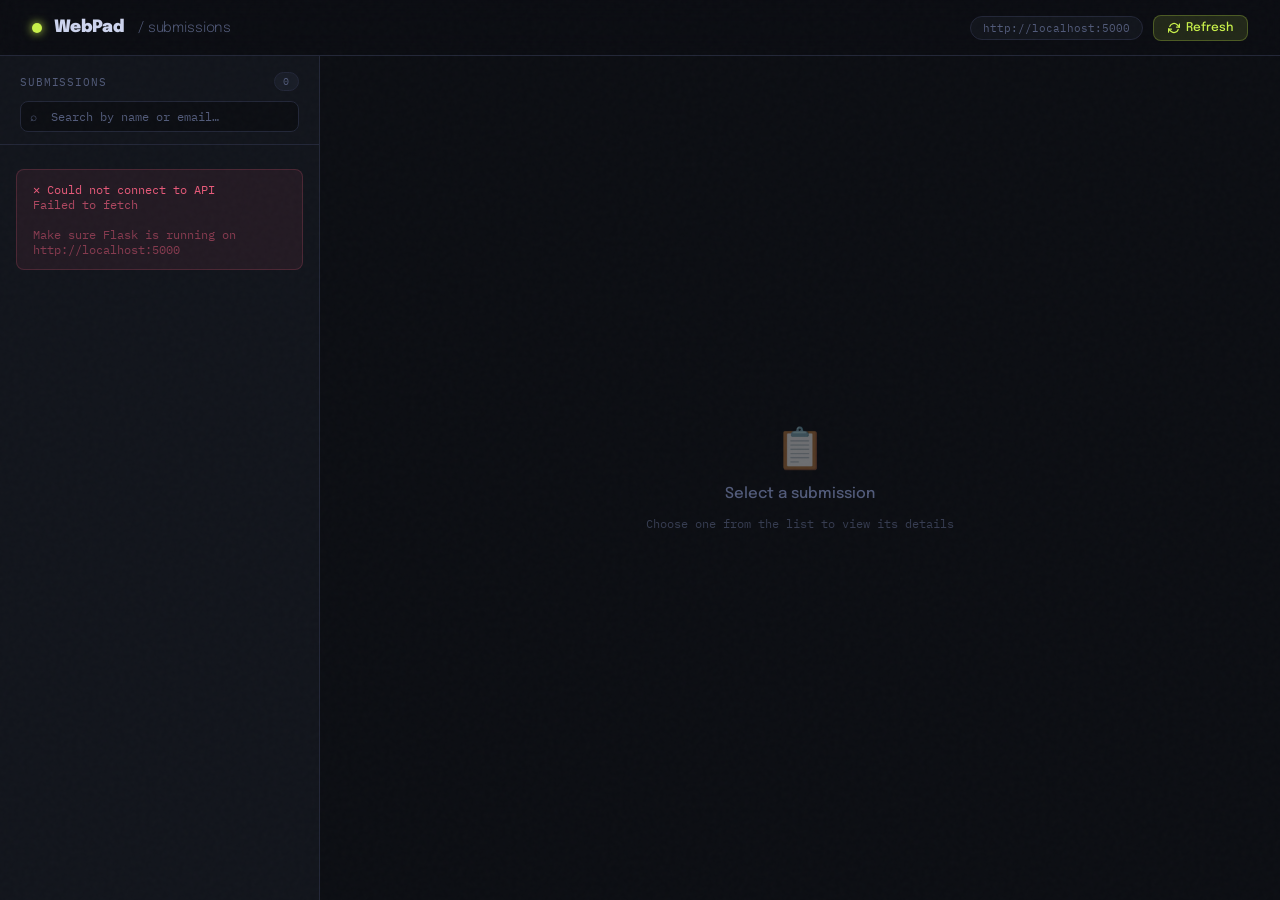
==== subs.html @ 9872ff40 "Add files via upload" ====
<!DOCTYPE html>
<html lang="en">
<head>
  <meta charset="UTF-8"/>
  <meta name="viewport" content="width=device-width, initial-scale=1.0"/>
  <title>WebPad — Submissions</title>
  <link href="https://fonts.googleapis.com/css2?family=IBM+Plex+Mono:ital,wght@0,300;0,400;0,500;1,400&family=Epilogue:wght@300;400;500;700;900&display=swap" rel="stylesheet"/>
  <style>
    *, *::before, *::after { box-sizing: border-box; margin: 0; padding: 0; }

    :root {
      --bg:         #0c0e13;
      --surface:    #12151c;
      --surface2:   #191d27;
      --border:     #232738;
      --accent:     #c8f04a;
      --accent-dim: rgba(200,240,74,0.12);
      --blue:       #5ab4e8;
      --red:        #e85a7a;
      --muted:      #353a52;
      --text:       #cdd4ee;
      --text-dim:   #525b7a;
      --font-mono:  'IBM Plex Mono', monospace;
      --font-ui:    'Epilogue', sans-serif;
    }

    html, body {
      min-height: 100vh;
      background: var(--bg);
      color: var(--text);
      font-family: var(--font-ui);
    }

    /* grain overlay */
    body::before {
      content: '';
      position: fixed; inset: 0;
      background-image: url("data:image/svg+xml,%3Csvg viewBox='0 0 200 200' xmlns='http://www.w3.org/2000/svg'%3E%3Cfilter id='n'%3E%3CfeTurbulence type='fractalNoise' baseFrequency='0.85' numOctaves='4' stitchTiles='stitch'/%3E%3C/filter%3E%3Crect width='100%25' height='100%25' filter='url(%23n)'/%3E%3C/svg%3E");
      opacity: 0.02; pointer-events: none; z-index: 9999;
    }

    /* ── HEADER ── */
    header {
      position: sticky; top: 0; z-index: 100;
      background: rgba(12,14,19,0.85);
      backdrop-filter: blur(12px);
      border-bottom: 1px solid var(--border);
      padding: 0 32px;
      height: 56px;
      display: flex; align-items: center; justify-content: space-between;
    }

    .logo {
      display: flex; align-items: center; gap: 12px;
      font-family: var(--font-ui); font-weight: 900;
      font-size: 17px; letter-spacing: -0.04em;
    }
    .logo-dot {
      width: 10px; height: 10px; border-radius: 50%;
      background: var(--accent);
      box-shadow: 0 0 10px var(--accent);
    }
    .logo-sub {
      font-weight: 300; color: var(--text-dim); font-size: 14px;
      margin-left: 2px; letter-spacing: -0.01em;
    }

    .header-right { display: flex; align-items: center; gap: 10px; }

    .btn {
      display: flex; align-items: center; gap: 6px;
      font-family: var(--font-ui); font-size: 12px; font-weight: 500;
      padding: 6px 14px; border-radius: 8px; border: none;
      cursor: pointer; transition: all 0.15s;
    }
    .btn-refresh {
      background: var(--accent-dim);
      color: var(--accent);
      border: 1px solid rgba(200,240,74,0.25);
    }
    .btn-refresh:hover { background: rgba(200,240,74,0.2); }
    .btn-refresh.spinning svg { animation: spin 0.8s linear infinite; }
    @keyframes spin { to { transform: rotate(360deg); } }

    .api-badge {
      font-family: var(--font-mono); font-size: 11px;
      color: var(--text-dim); background: var(--surface);
      border: 1px solid var(--border);
      padding: 4px 12px; border-radius: 20px;
    }

    /* ── MAIN LAYOUT ── */
    .container {
      display: grid;
      grid-template-columns: 320px 1fr;
      height: calc(100vh - 56px);
      overflow: hidden;
    }

    /* ── SIDEBAR ── */
    .sidebar {
      border-right: 1px solid var(--border);
      display: flex; flex-direction: column;
      overflow: hidden;
      background: var(--surface);
    }

    .sidebar-header {
      padding: 16px 20px 12px;
      border-bottom: 1px solid var(--border);
      flex-shrink: 0;
    }

    .sidebar-title {
      font-size: 11px; font-family: var(--font-mono);
      color: var(--text-dim); text-transform: uppercase;
      letter-spacing: 0.08em; margin-bottom: 10px;
      display: flex; align-items: center; justify-content: space-between;
    }

    .count-badge {
      background: var(--surface2); border: 1px solid var(--border);
      border-radius: 10px; padding: 2px 8px;
      font-size: 10px; color: var(--text-dim);
    }

    .search-wrap {
      position: relative;
    }
    .search-icon {
      position: absolute; left: 10px; top: 50%; transform: translateY(-50%);
      color: var(--text-dim); font-size: 12px; pointer-events: none;
    }
    #search {
      width: 100%;
      background: var(--bg);
      border: 1px solid var(--border);
      border-radius: 8px;
      color: var(--text);
      font-family: var(--font-mono); font-size: 12px;
      padding: 7px 10px 7px 30px;
      outline: none; transition: border-color 0.15s;
    }
    #search:focus { border-color: var(--accent); }
    #search::placeholder { color: var(--text-dim); }

    #sub-list {
      flex: 1; overflow-y: auto;
      padding: 8px 0;
    }
    #sub-list::-webkit-scrollbar { width: 4px; }
    #sub-list::-webkit-scrollbar-thumb { background: var(--border); border-radius: 2px; }

    .sub-item {
      padding: 12px 20px;
      cursor: pointer;
      border-left: 3px solid transparent;
      transition: all 0.12s;
      position: relative;
    }
    .sub-item:hover { background: var(--surface2); }
    .sub-item.active {
      background: var(--accent-dim);
      border-left-color: var(--accent);
    }

    .sub-item-name {
      font-size: 13px; font-weight: 500;
      color: var(--text); margin-bottom: 3px;
      white-space: nowrap; overflow: hidden; text-overflow: ellipsis;
    }
    .sub-item.active .sub-item-name { color: var(--accent); }

    .sub-item-meta {
      display: flex; align-items: center; gap: 8px;
      font-family: var(--font-mono); font-size: 10px; color: var(--text-dim);
    }
    .sub-item-file {
      white-space: nowrap; overflow: hidden; text-overflow: ellipsis;
      max-width: 160px;
    }

    .empty-sidebar {
      padding: 40px 20px; text-align: center;
      font-family: var(--font-mono); font-size: 12px; color: var(--text-dim);
      line-height: 1.8;
    }

    /* ── DETAIL PANEL ── */
    .detail {
      display: flex; flex-direction: column;
      overflow: hidden;
      background: var(--bg);
    }

    .detail-header {
      padding: 20px 28px 16px;
      border-bottom: 1px solid var(--border);
      background: var(--surface);
      flex-shrink: 0;
    }

    .detail-name {
      font-size: 22px; font-weight: 900;
      letter-spacing: -0.04em; color: var(--text);
      margin-bottom: 6px;
    }

    .detail-meta-row {
      display: flex; align-items: center; gap: 16px;
      flex-wrap: wrap;
    }

    .meta-chip {
      display: flex; align-items: center; gap: 6px;
      font-family: var(--font-mono); font-size: 11px;
      color: var(--text-dim);
    }
    .meta-chip svg { flex-shrink: 0; }

    .detail-tabs {
      display: flex; gap: 0;
      border-bottom: 1px solid var(--border);
      background: var(--surface);
      padding: 0 28px;
      flex-shrink: 0;
    }

    .tab {
      font-family: var(--font-mono); font-size: 11px;
      font-weight: 500; letter-spacing: 0.04em;
      padding: 10px 16px;
      border: none; background: none;
      color: var(--text-dim);
      cursor: pointer;
      border-bottom: 2px solid transparent;
      transition: all 0.15s;
      text-transform: uppercase;
    }
    .tab:hover { color: var(--text); }
    .tab.active { color: var(--accent); border-bottom-color: var(--accent); }

    .detail-body {
      flex: 1; overflow-y: auto; padding: 24px 28px;
    }
    .detail-body::-webkit-scrollbar { width: 6px; }
    .detail-body::-webkit-scrollbar-thumb { background: var(--border); border-radius: 3px; }

    /* code view */
    .code-block {
      background: var(--surface);
      border: 1px solid var(--border);
      border-radius: 10px;
      overflow: hidden;
    }
    .code-block-header {
      display: flex; align-items: center; justify-content: space-between;
      padding: 10px 16px;
      border-bottom: 1px solid var(--border);
      background: var(--surface2);
    }
    .code-lang {
      font-family: var(--font-mono); font-size: 11px;
      color: var(--text-dim); letter-spacing: 0.06em; text-transform: uppercase;
    }
    .copy-btn {
      font-family: var(--font-mono); font-size: 10px;
      background: none; border: 1px solid var(--border);
      color: var(--text-dim); border-radius: 5px;
      padding: 3px 10px; cursor: pointer; transition: all 0.15s;
    }
    .copy-btn:hover { border-color: var(--accent); color: var(--accent); }
    .copy-btn.copied { border-color: var(--accent); color: var(--accent); }

    pre {
      padding: 18px;
      font-family: var(--font-mono); font-size: 12px;
      line-height: 1.7; color: var(--text);
      overflow-x: auto; white-space: pre-wrap; word-break: break-word;
      max-height: 520px; overflow-y: auto;
    }
    pre::-webkit-scrollbar { width: 4px; height: 4px; }
    pre::-webkit-scrollbar-thumb { background: var(--border); border-radius: 2px; }

    /* preview iframe */
    .preview-wrap {
      border: 1px solid var(--border);
      border-radius: 10px; overflow: hidden;
      background: #fff;
    }
    .preview-bar {
      display: flex; align-items: center; gap: 8px;
      padding: 8px 14px;
      background: var(--surface2);
      border-bottom: 1px solid var(--border);
    }
    .preview-dot { width: 8px; height: 8px; border-radius: 50%; }
    .pd-r { background: #e85a7a; }
    .pd-y { background: #e8c95a; }
    .pd-g { background: #5ae8a0; }
    iframe.sub-preview {
      width: 100%; border: none;
      height: 480px; display: block;
      background: #fff;
    }

    /* json view */
    .json-view { font-family: var(--font-mono); font-size: 12px; line-height: 1.8; }
    .jk { color: var(--blue); }
    .jv { color: var(--text); }
    .js { color: #a8e890; }
    .jn { color: #e8a05a; }

    /* empty / loading state */
    .state-screen {
      display: flex; flex-direction: column;
      align-items: center; justify-content: center;
      height: 100%; gap: 14px;
      color: var(--text-dim);
    }
    .state-icon { font-size: 40px; opacity: 0.4; }
    .state-title { font-size: 15px; font-weight: 500; color: var(--text-dim); }
    .state-sub { font-family: var(--font-mono); font-size: 12px; color: var(--text-dim); opacity: 0.6; }

    /* loading bar */
    .loading-bar-wrap {
      width: 160px; height: 2px;
      background: var(--border); border-radius: 2px; overflow: hidden;
    }
    .loading-bar {
      height: 100%; width: 0%;
      background: var(--accent); border-radius: 2px;
      animation: loadprogress 1.2s ease infinite;
    }
    @keyframes loadprogress {
      0%   { width: 0%;   margin-left: 0%; }
      50%  { width: 60%;  margin-left: 20%; }
      100% { width: 0%;   margin-left: 100%; }
    }

    /* error banner */
    .error-banner {
      background: rgba(232,90,122,0.08);
      border: 1px solid rgba(232,90,122,0.2);
      border-radius: 8px; padding: 12px 16px;
      font-family: var(--font-mono); font-size: 12px;
      color: var(--red); margin: 20px 28px;
    }

    /* stagger animation */
    .sub-item { animation: fadeUp 0.2s ease both; }
    @keyframes fadeUp {
      from { opacity: 0; transform: translateY(6px); }
      to   { opacity: 1; transform: none; }
    }

    /* toast */
    #toast {
      position: fixed; bottom: 24px; left: 50%;
      transform: translateX(-50%) translateY(10px);
      background: var(--surface2); border: 1px solid var(--border);
      color: var(--text); font-family: var(--font-mono); font-size: 12px;
      padding: 8px 18px; border-radius: 20px;
      opacity: 0; pointer-events: none; transition: all 0.2s;
      white-space: nowrap; z-index: 9998;
    }
    #toast.show { opacity: 1; transform: translateX(-50%) translateY(0); }
  </style>
</head>
<body>

<!-- HEADER -->
<header>
  <div class="logo">
    <div class="logo-dot"></div>
    WebPad
    <span class="logo-sub">/ submissions</span>
  </div>
  <div class="header-right">
    <span class="api-badge" id="api-url-badge">http://localhost:5000</span>
    <button class="btn btn-refresh" id="btn-refresh">
      <svg width="12" height="12" viewBox="0 0 24 24" fill="none" stroke="currentColor" stroke-width="2.5" stroke-linecap="round" stroke-linejoin="round">
        <polyline points="23 4 23 10 17 10"/><polyline points="1 20 1 14 7 14"/>
        <path d="M3.51 9a9 9 0 0 1 14.85-3.36L23 10M1 14l4.64 4.36A9 9 0 0 0 20.49 15"/>
      </svg>
      Refresh
    </button>
  </div>
</header>

<!-- MAIN -->
<div class="container">

  <!-- SIDEBAR -->
  <div class="sidebar">
    <div class="sidebar-header">
      <div class="sidebar-title">
        Submissions
        <span class="count-badge" id="count-badge">0</span>
      </div>
      <div class="search-wrap">
        <span class="search-icon">⌕</span>
        <input type="text" id="search" placeholder="Search by name or email…"/>
      </div>
    </div>
    <div id="sub-list">
      <div class="state-screen" style="height:200px">
        <div class="loading-bar-wrap"><div class="loading-bar"></div></div>
        <div class="state-sub">Loading submissions…</div>
      </div>
    </div>
  </div>

  <!-- DETAIL -->
  <div class="detail" id="detail">
    <div class="state-screen">
      <div class="state-icon">📋</div>
      <div class="state-title">Select a submission</div>
      <div class="state-sub">Choose one from the list to view its details</div>
    </div>
  </div>

</div>

<div id="toast"></div>

<script>
// ── CONFIG ──
const API_BASE = 'http://localhost:5000';

// ── STATE ──
let allSubmissions = [];
let activeFile = null;

// ── FETCH LIST ──
async function loadSubmissions() {
  const btn = document.getElementById('btn-refresh');
  btn.classList.add('spinning');

  try {
    const res = await fetch(`${API_BASE}/submissions`);
    if (!res.ok) throw new Error(`${res.status} ${res.statusText}`);
    const data = await res.json();
    allSubmissions = data.submissions || [];
    renderList(allSubmissions);
    document.getElementById('count-badge').textContent = allSubmissions.length;
  } catch (err) {
    document.getElementById('sub-list').innerHTML = `
      <div class="error-banner" style="margin:16px">
        ✕ Could not connect to API<br>
        <span style="opacity:0.7">${escHtml(err.message)}</span><br><br>
        <span style="opacity:0.5">Make sure Flask is running on ${API_BASE}</span>
      </div>`;
  } finally {
    btn.classList.remove('spinning');
  }
}

// ── RENDER LIST ──
function renderList(subs) {
  const list = document.getElementById('sub-list');
  const q = document.getElementById('search').value.toLowerCase();
  const filtered = subs.filter(s =>
    (s.name  || '').toLowerCase().includes(q) ||
    (s.email || '').toLowerCase().includes(q) ||
    (s.file  || '').toLowerCase().includes(q)
  );

  if (filtered.length === 0) {
    list.innerHTML = `<div class="empty-sidebar">
      ${q ? `No results for "<strong>${escHtml(q)}</strong>"` : 'No submissions yet.<br>Run WebPad and submit some code!'}
    </div>`;
    return;
  }

  list.innerHTML = filtered.map((s, i) => `
    <div class="sub-item${s.file === activeFile ? ' active' : ''}"
         data-file="${escHtml(s.file)}"
         style="animation-delay:${i * 0.03}s"
         onclick="openSubmission('${escHtml(s.file)}')">
      <div class="sub-item-name">${escHtml(s.name || '—')}</div>
      <div class="sub-item-meta">
        <span>${escHtml(s.email || '—')}</span>
        ·
        <span class="sub-item-file">${escHtml(s.file)}</span>
      </div>
    </div>
  `).join('');
}

// ── OPEN DETAIL ──
async function openSubmission(file) {
  activeFile = file;
  renderList(allSubmissions); // update active highlight

  const detail = document.getElementById('detail');
  detail.innerHTML = `<div class="state-screen">
    <div class="loading-bar-wrap"><div class="loading-bar"></div></div>
    <div class="state-sub">Loading ${escHtml(file)}…</div>
  </div>`;

  try {
    const res = await fetch(`${API_BASE}/submissions/${encodeURIComponent(file)}`);
    if (!res.ok) throw new Error(`${res.status} ${res.statusText}`);
    const sub = await res.json();
    renderDetail(sub);
  } catch (err) {
    detail.innerHTML = `<div class="error-banner">✕ Failed to load: ${escHtml(err.message)}</div>`;
  }
}

// ── RENDER DETAIL ──
function renderDetail(sub) {
  const detail = document.getElementById('detail');
  const date = sub.submitted_at
    ? new Date(sub.submitted_at).toLocaleString('en', {dateStyle:'medium', timeStyle:'short'})
    : '—';

  detail.innerHTML = `
    <div class="detail-header">
      <div class="detail-name">${escHtml(sub.name || '—')}</div>
      <div class="detail-meta-row">
        <div class="meta-chip">
          <svg width="12" height="12" viewBox="0 0 24 24" fill="none" stroke="currentColor" stroke-width="2" stroke-linecap="round" stroke-linejoin="round"><path d="M4 4h16c1.1 0 2 .9 2 2v12c0 1.1-.9 2-2 2H4c-1.1 0-2-.9-2-2V6c0-1.1.9-2 2-2z"/><polyline points="22,6 12,13 2,6"/></svg>
          ${escHtml(sub.email || '—')}
        </div>
        <div class="meta-chip">
          <svg width="12" height="12" viewBox="0 0 24 24" fill="none" stroke="currentColor" stroke-width="2" stroke-linecap="round" stroke-linejoin="round"><circle cx="12" cy="12" r="10"/><polyline points="12 6 12 12 16 14"/></svg>
          ${escHtml(date)}
        </div>
        <div class="meta-chip">
          <svg width="12" height="12" viewBox="0 0 24 24" fill="none" stroke="currentColor" stroke-width="2" stroke-linecap="round" stroke-linejoin="round"><path d="M14 2H6a2 2 0 0 0-2 2v16a2 2 0 0 0 2 2h12a2 2 0 0 0 2-2V8z"/><polyline points="14 2 14 8 20 8"/></svg>
          ${escHtml(sub.saved_as || '—')}
        </div>
      </div>
    </div>

    <div class="detail-tabs">
      <button class="tab active" onclick="switchTab(this,'tab-preview')">Preview</button>
      <button class="tab" onclick="switchTab(this,'tab-code')">Code</button>
      <button class="tab" onclick="switchTab(this,'tab-json')">JSON</button>
    </div>

    <div class="detail-body">

      <!-- PREVIEW TAB -->
      <div id="tab-preview">
        <div class="preview-wrap">
          <div class="preview-bar">
            <div class="preview-dot pd-r"></div>
            <div class="preview-dot pd-y"></div>
            <div class="preview-dot pd-g"></div>
          </div>
          <iframe class="sub-preview" sandbox="allow-scripts allow-modals"
            srcdoc="${escAttr(sub.code || '')}"></iframe>
        </div>
      </div>

      <!-- CODE TAB -->
      <div id="tab-code" style="display:none">
        <div class="code-block">
          <div class="code-block-header">
            <span class="code-lang">HTML / CSS / JS — merged</span>
            <button class="copy-btn" onclick="copyCode(this, ${JSON.stringify(escHtml(sub.code || ''))})">Copy</button>
          </div>
          <pre>${escHtml(sub.code || '(empty)')}</pre>
        </div>
      </div>

      <!-- JSON TAB -->
      <div id="tab-json" style="display:none">
        <div class="code-block">
          <div class="code-block-header">
            <span class="code-lang">raw JSON</span>
            <button class="copy-btn" onclick="copyCode(this, ${JSON.stringify(JSON.stringify(sub, null, 2))})">Copy</button>
          </div>
          <pre class="json-view">${renderJson(sub)}</pre>
        </div>
      </div>

    </div>
  `;
}

// ── TAB SWITCH ──
function switchTab(btn, id) {
  document.querySelectorAll('.tab').forEach(t => t.classList.remove('active'));
  btn.classList.add('active');
  ['tab-preview','tab-code','tab-json'].forEach(t => {
    const el = document.getElementById(t);
    if (el) el.style.display = t === id ? '' : 'none';
  });
}

// ── COPY ──
function copyCode(btn, text) {
  // text is already HTML-escaped display; we need raw - pass raw via data attr instead
  // Use a hidden approach: decode escaping for clipboard
  const ta = document.createElement('textarea');
  ta.value = text;
  document.body.appendChild(ta);
  ta.select();
  document.execCommand('copy');
  document.body.removeChild(ta);
  btn.textContent = '✓ Copied';
  btn.classList.add('copied');
  setTimeout(() => { btn.textContent = 'Copy'; btn.classList.remove('copied'); }, 1800);
  showToast('Copied to clipboard ✓');
}

// ── SEARCH ──
document.getElementById('search').addEventListener('input', () => renderList(allSubmissions));

// ── REFRESH ──
document.getElementById('btn-refresh').addEventListener('click', loadSubmissions);

// ── JSON SYNTAX HIGHLIGHT ──
function renderJson(obj) {
  return JSON.stringify(obj, null, 2)
    .replace(/&/g,'&amp;').replace(/</g,'&lt;').replace(/>/g,'&gt;')
    .replace(/("(\\u[a-zA-Z0-9]{4}|\\[^u]|[^\\"])*"(\s*:)?|\b(true|false|null)\b|-?\d+(?:\.\d*)?(?:[eE][+\-]?\d+)?)/g, match => {
      if (/^"/.test(match)) {
        if (/:$/.test(match)) return `<span class="jk">${match}</span>`;
        return `<span class="js">${match}</span>`;
      }
      if (/true|false/.test(match)) return `<span class="jn">${match}</span>`;
      if (/null/.test(match)) return `<span class="jn">${match}</span>`;
      return `<span class="jn">${match}</span>`;
    });
}

// ── TOAST ──
let toastTimer;
function showToast(msg) {
  const t = document.getElementById('toast');
  t.textContent = msg;
  t.classList.add('show');
  clearTimeout(toastTimer);
  toastTimer = setTimeout(() => t.classList.remove('show'), 2200);
}

// ── UTILS ──
function escHtml(s) {
  return String(s).replace(/&/g,'&amp;').replace(/</g,'&lt;').replace(/>/g,'&gt;').replace(/"/g,'&quot;');
}
function escAttr(s) {
  return String(s).replace(/&/g,'&amp;').replace(/"/g,'&quot;').replace(/'/g,'&#39;');
}

// ── BOOT ──
loadSubmissions();
</script>
</body>
</html>
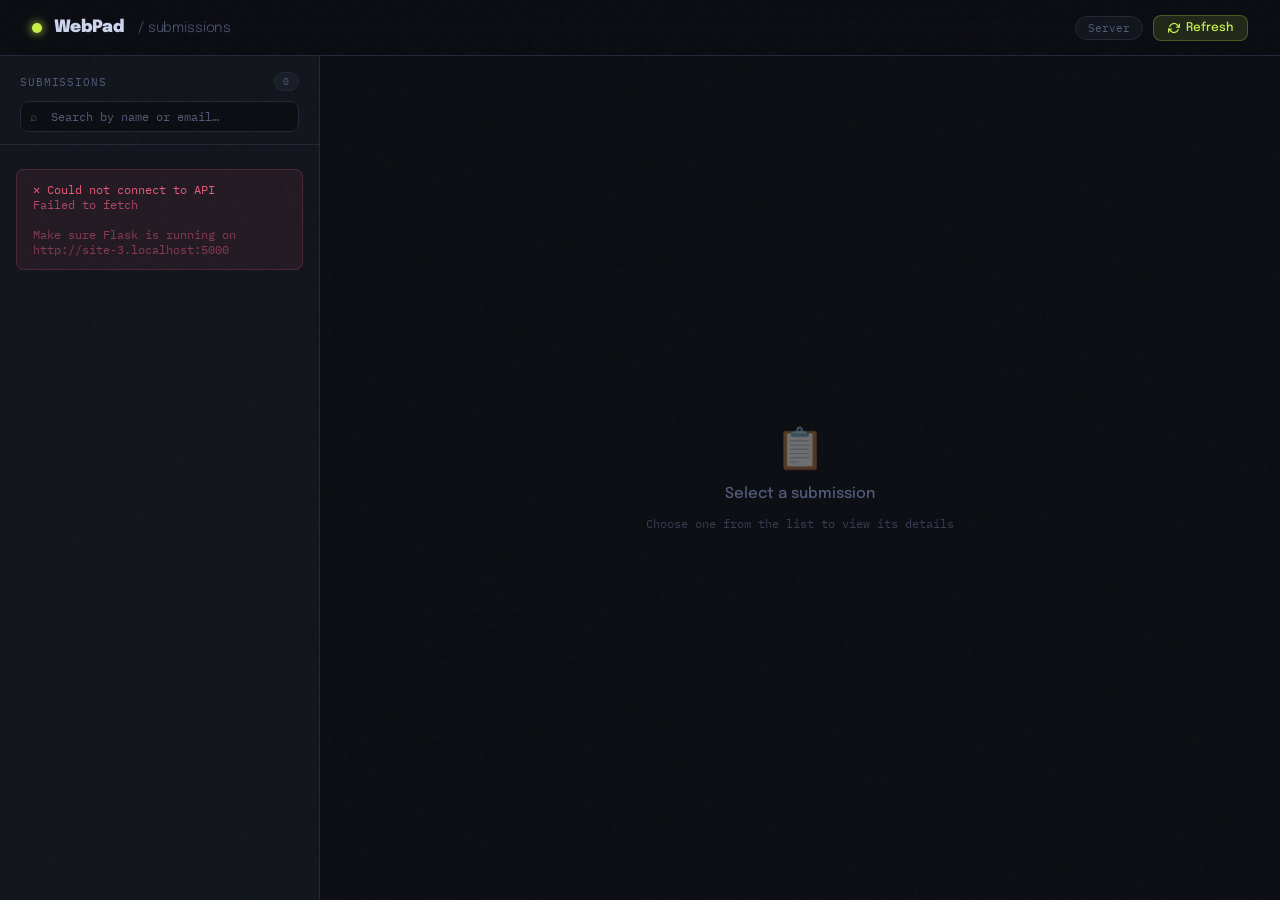
==== commit dca980fc: "Add files via upload" ====
--- a/subs.html
+++ b/subs.html
@@ -377,7 +377,7 @@
     <span class="logo-sub">/ submissions</span>
   </div>
   <div class="header-right">
-    <span class="api-badge" id="api-url-badge">http://localhost:5000</span>
+    <span class="api-badge" id="api-url-badge">Server</span>
     <button class="btn btn-refresh" id="btn-refresh">
       <svg width="12" height="12" viewBox="0 0 24 24" fill="none" stroke="currentColor" stroke-width="2.5" stroke-linecap="round" stroke-linejoin="round">
         <polyline points="23 4 23 10 17 10"/><polyline points="1 20 1 14 7 14"/>
@@ -426,7 +426,8 @@
 
 <script>
 // ── CONFIG ──
-const API_BASE = 'http://localhost:5000';
+// const API_BASE = 'http://localhost:5000';
+const API_BASE = `${location.protocol}//${location.hostname}:5000`;
 
 // ── STATE ──
 let allSubmissions = [];
